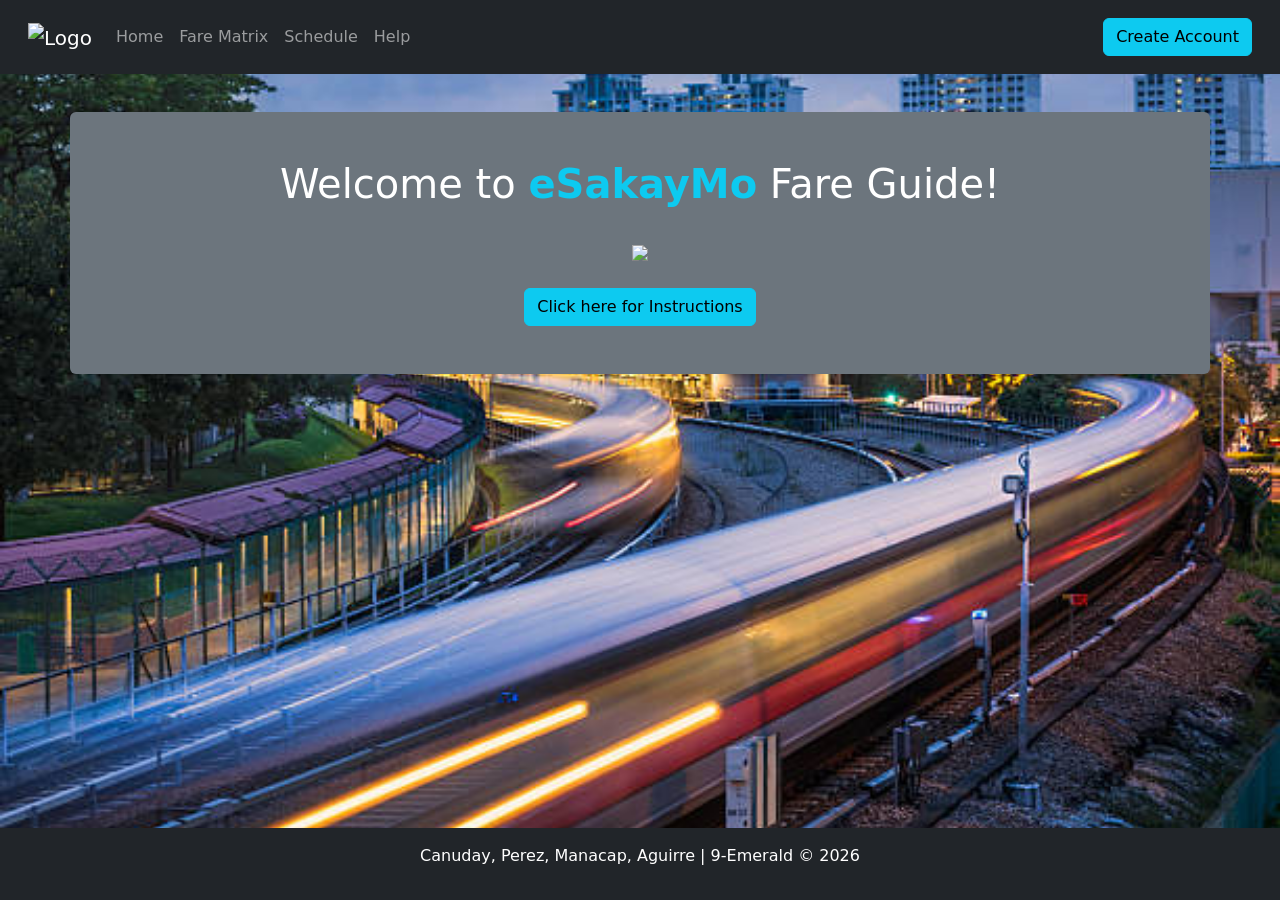
==== index.html @ 7614812c "Update index.html" ====
<!DOCTYPE html>
<html lang="en">
<head>
    <meta charset="UTF-8">
    <meta name="viewport" content="width=device-width, initial-scale=1.0">
    <title>Home</title>
    <link rel="stylesheet" href="style.css">
     
    <!-- BOOTSTRAP -->
    <link href="https://cdn.jsdelivr.net/npm/bootstrap@5.3.8/dist/css/bootstrap.min.css" rel="stylesheet" integrity="sha384-sRIl4kxILFvY47J16cr9ZwB07vP4J8+LH7qKQnuqkuIAvNWLzeN8tE5YBujZqJLB" crossorigin="anonymous">
    <script src="https://cdn.jsdelivr.net/npm/bootstrap@5.3.8/dist/js/bootstrap.bundle.min.js" integrity="sha384-FKyoEForCGlyvwx9Hj09JcYn3nv7wiPVlz7YYwJrWVcXK/BmnVDxM+D2scQbITxI" crossorigin="anonymous"></script>
    
</head>
<body>
    
    <header class="navbar navbar-expand-lg navbar-dark p-3 bg-dark fixed-top">

        <div class="container-fluid">
            <a class="navbar-brand" href="index.html"><img src="Logo.png" alt="Logo" style="width: 150px;"></a>
            <button class="navbar-toggler" type="button" data-bs-toggle="collapse" data-bs-target="#mynavbar">
                <span class="navbar-toggler-icon"></span>
            </button>

            <div class="collapse navbar-collapse" id="mynavbar">
                <ul class="navbar-nav me-auto">
                    <li class="nav-item"><a class="nav-link" href="index.html" target="_self">Home</a></li>
                    <li class="nav-item"><a class="nav-link" href="index.html" target="_self">Fare Matrix</a></li>
                    <li class="nav-item"><a class="nav-link" href="index.html" target="_self">Schedule</a></li>
                    <li class="nav-item"><a class="nav-link" href="index.html" target="_self">Help</a></li>
                </ul>

                <button class="btn btn-info" type="button">Create Account</button>

            </div>
                
        </div>

    </header>

    <br><br>
   
    <main class="container-fluid"><br><br>

        <div class="container bg-secondary rounded mt-3 p-5 text-center">
            
            <h1 class="text-center text-white"> Welcome to <span class="text-info"><b>eSakayMo</b></span> Fare Guide!</h1><br>
            <img src="logo2.png" style="width: 200px;"><br><br>

            <button class="btn btn-info" type="button" onclick="fareMatrix()"> Click here for Instructions</button>

        </div>
    
        <div id="fare-matrix"></div>

    </main>

    <br><br><br><br>



   <footer class="footer bg-dark fixed-bottom py-3 text-white text-center">
          <p>Canuday, Perez, Manacap, Aguirre | 9-Emerald &copy; 2026</p>
   </footer>


  <script src="main.js"></script>

</body>
</html>
---- style.css ----
body{
    background-image: url("Main Background.jpg");
    background-repeat: no-repeat;
    background-size: cover;

}

body {
    flex-direction: column;
}

html, body {
    font-family: "Montserrat", sans-serif;
}

.container.mt-5 {
  
    max-width: 600px;
    transform: scale(0.85);

}
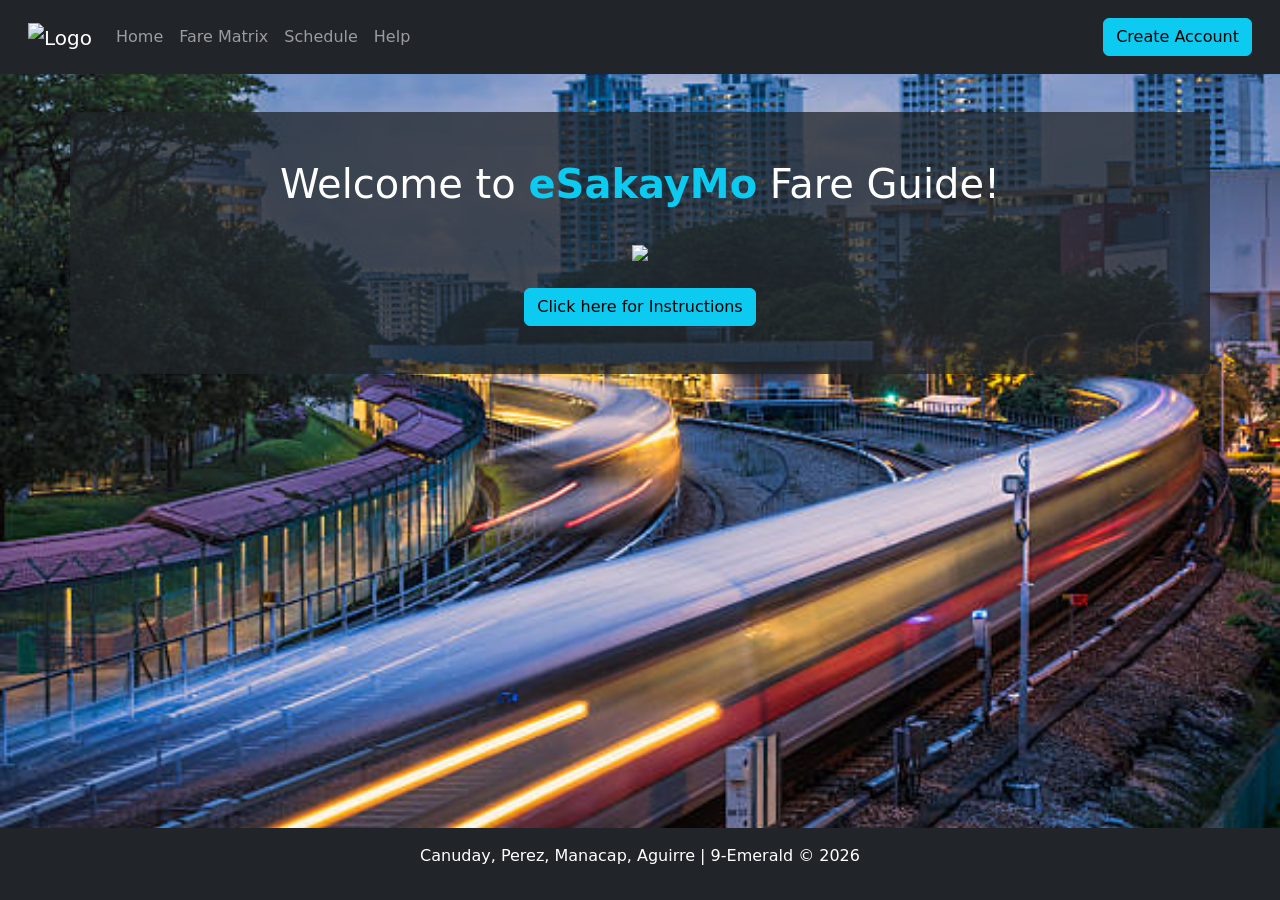
==== commit 72af04d0: "Update index.html" ====
--- a/index.html
+++ b/index.html
@@ -3,7 +3,7 @@
 <head>
     <meta charset="UTF-8">
     <meta name="viewport" content="width=device-width, initial-scale=1.0">
-    <title>Home</title>
+    <title>Q3 Project - Home</title>
     <link rel="stylesheet" href="style.css">
      
     <!-- BOOTSTRAP -->
@@ -24,7 +24,7 @@
             <div class="collapse navbar-collapse" id="mynavbar">
                 <ul class="navbar-nav me-auto">
                     <li class="nav-item"><a class="nav-link" href="index.html" target="_self">Home</a></li>
-                    <li class="nav-item"><a class="nav-link" href="index.html" target="_self">Fare Matrix</a></li>
+                    <li class="nav-item"><a class="nav-link" onclick="fareMatrix()" target="_self">Fare Matrix</a></li>
                     <li class="nav-item"><a class="nav-link" href="index.html" target="_self">Schedule</a></li>
                     <li class="nav-item"><a class="nav-link" href="index.html" target="_self">Help</a></li>
                 </ul>
@@ -41,7 +41,7 @@
    
     <main class="container-fluid"><br><br>
 
-        <div class="container bg-secondary rounded mt-3 p-5 text-center">
+        <div class="container bg-dark rounded mt-3 p-5 text-center bg-opacity-75">
             
             <h1 class="text-center text-white"> Welcome to <span class="text-info"><b>eSakayMo</b></span> Fare Guide!</h1><br>
             <img src="logo2.png" style="width: 200px;"><br><br>
@@ -63,7 +63,9 @@
    </footer>
 
 
-  <script src="main.js"></script>
+  <script src="proj.js"></script>
 
 </body>
-</html>
+
+
+
--- a/style.css
+++ b/style.css
@@ -5,18 +5,38 @@
 
 }
 
-body {
-    flex-direction: column;
+.brand-img {
+    display: block;
+    margin-left: auto;
+    margin-right: auto;
+    position: absolute;
+    bottom: 400px;
+    right: 1000px;
+   
 }
 
-html, body {
-    font-family: "Montserrat", sans-serif;
+button {
+    display: block;
+    margin-left: auto;
+    margin-right: auto;
 }
 
-.container.mt-5 {
-  
-    max-width: 600px;
-    transform: scale(0.85);
+.container{
 
+    text-align: center;
+    border-color: grey solid;
+    background-color: rgb(42, 104, 165);
+    
 }
 
+.column {
+  float: left;
+  width: 50%;
+}
+
+.ChooseFile
+{
+    
+    
+}   
+
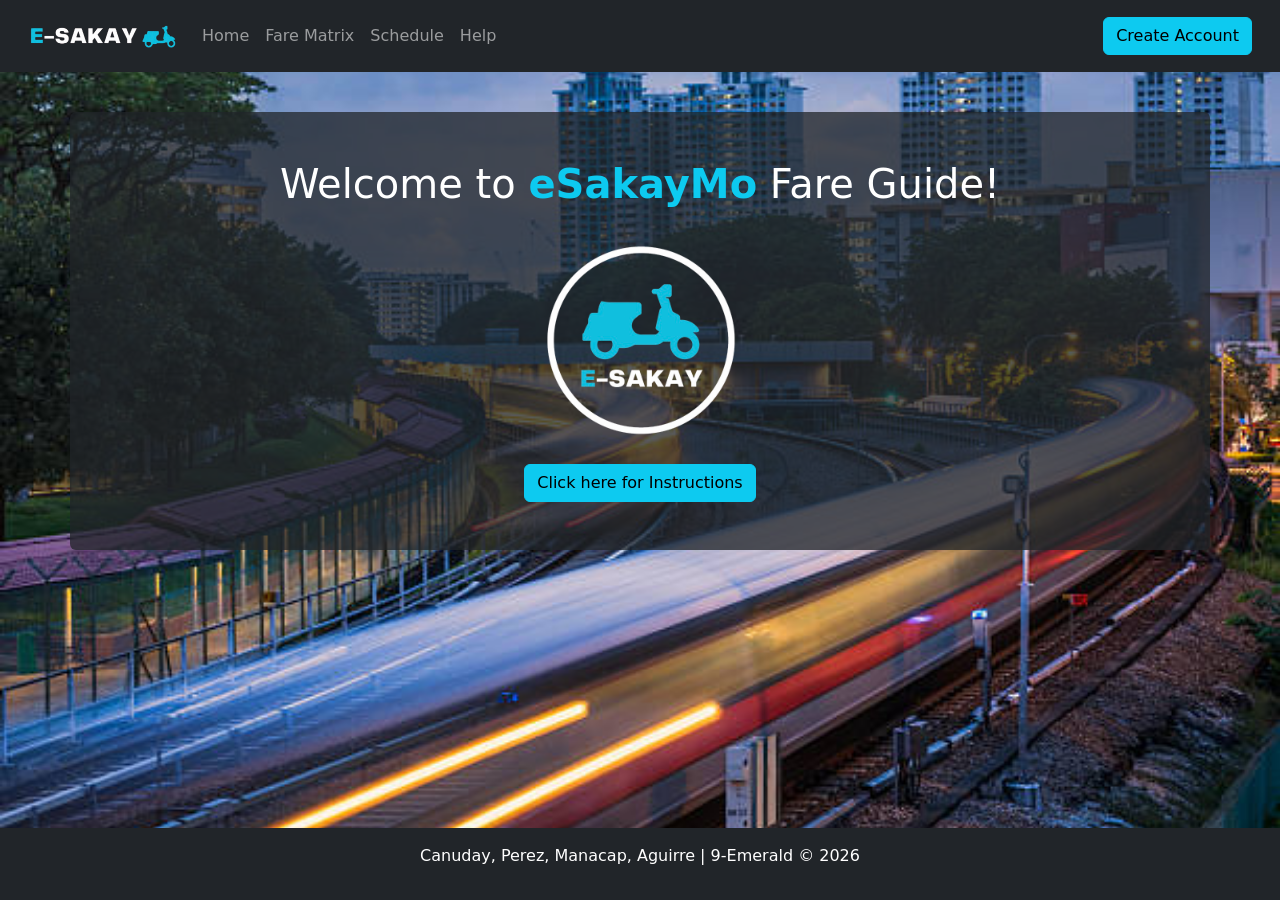
==== commit 2089606e: "Update index.html" ====
--- a/index.html
+++ b/index.html
@@ -16,7 +16,7 @@
     <header class="navbar navbar-expand-lg navbar-dark p-3 bg-dark fixed-top">
 
         <div class="container-fluid">
-            <a class="navbar-brand" href="index.html"><img src="Logo.png" alt="Logo" style="width: 150px;"></a>
+            <a class="navbar-brand" href="index.html"><img src="logo.png" alt="Logo" style="width: 150px;"></a>
             <button class="navbar-toggler" type="button" data-bs-toggle="collapse" data-bs-target="#mynavbar">
                 <span class="navbar-toggler-icon"></span>
             </button>
@@ -69,3 +69,4 @@
 
 
 
+
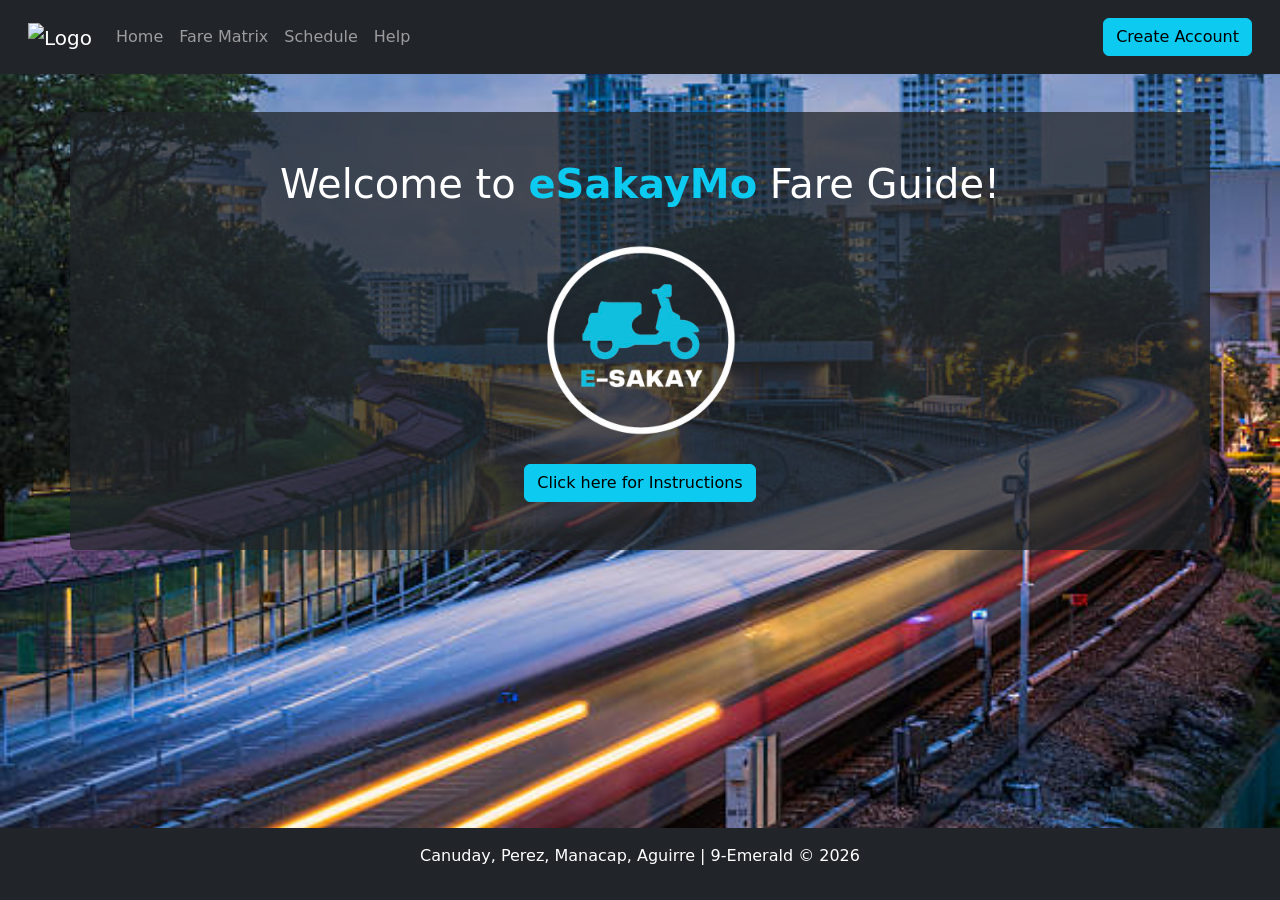
==== commit 54b68445: "Update index.html" ====
--- a/index.html
+++ b/index.html
@@ -3,7 +3,7 @@
 <head>
     <meta charset="UTF-8">
     <meta name="viewport" content="width=device-width, initial-scale=1.0">
-    <title>Q3 Project - Home</title>
+    <title>Home</title>
     <link rel="stylesheet" href="style.css">
      
     <!-- BOOTSTRAP -->
@@ -16,7 +16,7 @@
     <header class="navbar navbar-expand-lg navbar-dark p-3 bg-dark fixed-top">
 
         <div class="container-fluid">
-            <a class="navbar-brand" href="index.html"><img src="logo.png" alt="Logo" style="width: 150px;"></a>
+            <a class="navbar-brand" href="index.html"><img src="Logo.png" alt="Logo" style="width: 150px;"></a>
             <button class="navbar-toggler" type="button" data-bs-toggle="collapse" data-bs-target="#mynavbar">
                 <span class="navbar-toggler-icon"></span>
             </button>
@@ -29,7 +29,10 @@
                     <li class="nav-item"><a class="nav-link" href="index.html" target="_self">Help</a></li>
                 </ul>
 
-                <button class="btn btn-info" type="button">Create Account</button>
+                <a href="registration.html">
+                    <button class="btn btn-info" type="button">Create Account</button>
+                </a>
+
 
             </div>
                 
@@ -66,7 +69,4 @@
   <script src="proj.js"></script>
 
 </body>
-
-
-
-
+</html>
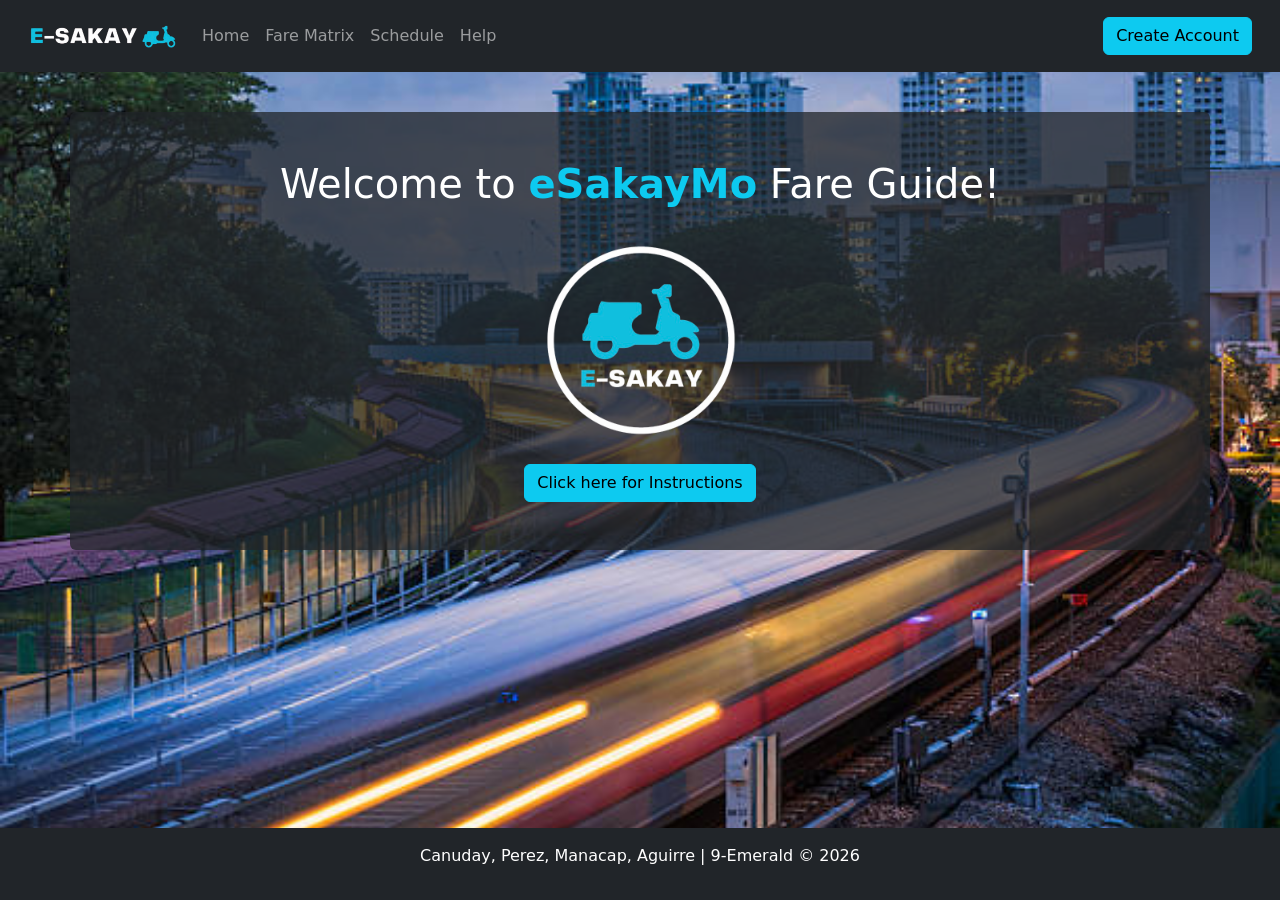
==== commit 88386259: "Update index.html" ====
--- a/index.html
+++ b/index.html
@@ -16,7 +16,7 @@
     <header class="navbar navbar-expand-lg navbar-dark p-3 bg-dark fixed-top">
 
         <div class="container-fluid">
-            <a class="navbar-brand" href="index.html"><img src="Logo.png" alt="Logo" style="width: 150px;"></a>
+            <a class="navbar-brand" href="index.html"><img src="logo.png" alt="Logo" style="width: 150px;"></a>
             <button class="navbar-toggler" type="button" data-bs-toggle="collapse" data-bs-target="#mynavbar">
                 <span class="navbar-toggler-icon"></span>
             </button>
